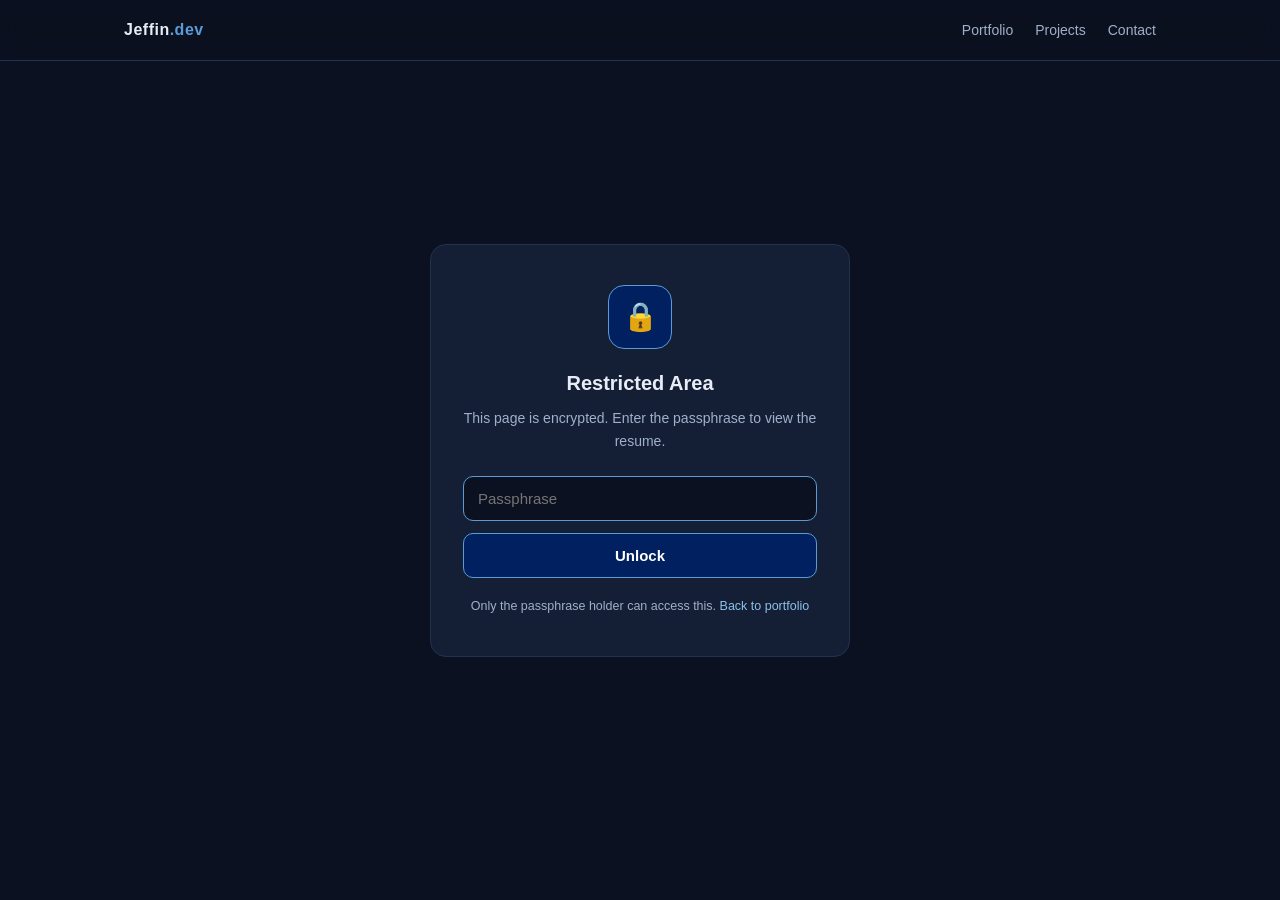
==== resume.html @ 6968bb6b "Add portfolio website with encrypted resume" ====
<!DOCTYPE html>
<html lang="en">
<head>
<meta charset="UTF-8">
<meta name="viewport" content="width=device-width, initial-scale=1.0">
<meta name="robots" content="noindex, nofollow">
<title>Resume | Restricted</title>
<link rel="icon" href="assets/img/logo_crop.png">
<link rel="stylesheet" href="assets/css/style.css">
<style>
  .gate{
    min-height:calc(100vh - 121px);
    display:flex; align-items:center; justify-content:center; padding:40px 24px;
  }
  .gate-card{
    max-width:420px; width:100%; text-align:center;
    background:var(--card); border:1px solid var(--line); border-radius:16px; padding:40px 32px;
  }
  .gate-lock{
    width:64px; height:64px; margin:0 auto 18px; border-radius:16px;
    background:var(--navy); border:1px solid var(--blue);
    display:flex; align-items:center; justify-content:center; font-size:28px;
  }
  .gate-card h1{ font-size:20px; margin-bottom:8px; }
  .gate-card p{ color:var(--muted); font-size:14px; margin-bottom:24px; }
  .gate-form{ display:flex; flex-direction:column; gap:12px; }
  .gate-form input{
    padding:13px 14px; border-radius:10px; border:1px solid var(--line);
    background:var(--bg); color:var(--ink); font-size:15px; outline:none;
  }
  .gate-form input:focus{ border-color:var(--blue); }
  .gate-form button{
    padding:13px; border-radius:10px; border:1px solid var(--blue);
    background:var(--navy); color:#fff; font-size:15px; font-weight:600; cursor:pointer;
  }
  .gate-form button:hover{ background:var(--navy-2); color:var(--accent); }
  .gate-error{ display:none; color:#ff7b7b; font-size:13.5px; margin-top:2px; }
  .gate-hint{ margin-top:18px; font-size:12.5px; color:var(--muted); }
  .gate-hint a{ color:var(--blue-2); }

  .resume-wrap{ display:none; padding:28px 12px 48px; }
  #resumeFrame{ width:100%; border:none; background:#fff; border-radius:10px; box-shadow:0 6px 30px rgba(0,0,0,.4); }
  .frame-bar{ max-width:210mm; margin:0 auto 12px; display:flex; justify-content:flex-end; }
  .frame-bar button{
    border:1px solid var(--line); background:var(--card); color:var(--ink);
    padding:9px 16px; border-radius:8px; cursor:pointer; font-size:13px;
  }
  .frame-bar button:hover{ border-color:var(--blue); color:var(--accent); }
</style>
</head>
<body>

<nav class="nav">
  <div class="container">
    <a class="brand" href="index.html">Jeffin<span>.dev</span></a>
    <div class="nav-links">
      <a href="index.html">Portfolio</a>
      <a href="index.html#projects">Projects</a>
      <a href="index.html#contact">Contact</a>
    </div>
  </div>
</nav>

<main>
  <div class="gate" id="gate">
    <div class="gate-card">
      <div class="gate-lock">&#128274;</div>
      <h1>Restricted Area</h1>
      <p>This page is encrypted. Enter the passphrase to view the resume.</p>
      <form class="gate-form" id="gateForm">
        <input type="password" id="passphrase" placeholder="Passphrase" autocomplete="off" required>
        <div class="gate-error" id="gateError">Incorrect passphrase. Try again.</div>
        <button type="submit">Unlock</button>
      </form>
      <div class="gate-hint">Only the passphrase holder can access this. <a href="index.html">Back to portfolio</a></div>
    </div>
  </div>

  <div class="resume-wrap" id="resumeWrap">
    <div class="frame-bar">
      <button onclick="printResume()">&#128424; Print / Save as PDF</button>
    </div>
    <iframe id="resumeFrame" title="Resume"></iframe>
  </div>
</main>

<script src="assets/js/resume-data.js"></script>
<script src="assets/js/resume.js"></script>
</body>
</html>
---- assets/css/style.css ----
:root{
  --navy:#002060;
  --navy-2:#0b1b38;
  --blue:#5b9bd5;
  --blue-2:#8ec1ea;
  --grey:#cfcdcd;
  --ink:#e8edf5;
  --muted:#9fb0c8;
  --bg:#0b1120;
  --bg-2:#111a2e;
  --card:#141f36;
  --line:#22324f;
  --accent:#4cc9f0;
  --font:-apple-system, BlinkMacSystemFont, "Segoe UI", Roboto, Helvetica, Arial, sans-serif;
}

*{ box-sizing:border-box; margin:0; padding:0; }
html{ scroll-behavior:smooth; }
body{
  font-family:var(--font);
  background:var(--bg);
  color:var(--ink);
  line-height:1.6;
  -webkit-font-smoothing:antialiased;
}
a{ color:var(--blue-2); text-decoration:none; }
a:hover{ text-decoration:underline; }

.container{ max-width:1080px; margin:0 auto; padding:0 24px; }

/* ---------- nav ---------- */
.nav{
  position:sticky; top:0; z-index:50;
  background:rgba(11,17,32,.82);
  backdrop-filter:blur(10px);
  border-bottom:1px solid var(--line);
}
.nav .container{ display:flex; align-items:center; justify-content:space-between; height:60px; }
.brand{ font-weight:700; letter-spacing:.5px; color:var(--ink); }
.brand span{ color:var(--blue); }
.nav-links{ display:flex; gap:22px; align-items:center; }
.nav-links a{ color:var(--muted); font-size:14px; }
.nav-links a:hover{ color:var(--ink); text-decoration:none; }
.nav-links .resume-link{
  display:inline-flex; align-items:center; gap:6px;
  border:1px solid var(--line); padding:6px 12px; border-radius:8px;
  color:var(--blue-2); font-size:13px;
}
.nav-links .resume-link:hover{ border-color:var(--blue); color:var(--accent); text-decoration:none; }
.nav-toggle{ display:none; background:none; border:none; color:var(--ink); font-size:22px; cursor:pointer; }

/* ---------- hero ---------- */
.hero{ padding:96px 0 72px; position:relative; overflow:hidden; }
.hero::before{
  content:""; position:absolute; inset:0;
  background:
    radial-gradient(600px 300px at 80% -10%, rgba(91,155,213,.18), transparent 60%),
    radial-gradient(500px 260px at 10% 110%, rgba(76,201,240,.10), transparent 60%);
  pointer-events:none;
}
.hero .container{ position:relative; }
.hero .eyebrow{
  display:inline-block; font-size:13px; letter-spacing:2px; text-transform:uppercase;
  color:var(--blue); margin-bottom:18px; border:1px solid var(--line); padding:4px 12px; border-radius:999px;
}
.hero h1{ font-size:clamp(34px, 6vw, 56px); line-height:1.1; margin-bottom:14px; }
.hero h1 .accent{ color:var(--blue); }
.hero .tagline{ font-size:clamp(16px, 2.4vw, 20px); color:var(--muted); margin-bottom:26px; max-width:640px; }
.hero .chips{ display:flex; gap:10px; flex-wrap:wrap; margin-bottom:34px; }
.hero .chip{
  font-size:13px; padding:6px 14px; border-radius:999px;
  border:1px solid var(--line); background:var(--bg-2); color:var(--blue-2);
}
.cta{ display:flex; gap:14px; flex-wrap:wrap; }
.btn{
  display:inline-block; padding:12px 22px; border-radius:10px; font-size:15px; font-weight:600;
  transition:.15s ease;
}
.btn-primary{ background:var(--navy); color:#fff; border:1px solid var(--blue); }
.btn-primary:hover{ background:var(--navy-2); color:var(--accent); text-decoration:none; }
.btn-ghost{ border:1px solid var(--line); color:var(--muted); }
.btn-ghost:hover{ border-color:var(--blue); color:var(--ink); text-decoration:none; }

/* ---------- sections ---------- */
section{ padding:72px 0; }
section:nth-of-type(even){ background:var(--bg-2); }
.sec-head{ font-size:26px; font-weight:700; margin-bottom:8px; display:flex; align-items:center; gap:10px; }
.sec-head .no{ color:var(--blue); font-family:ui-monospace, monospace; }
.sec-sub{ color:var(--muted); margin-bottom:36px; max-width:620px; }

/* about */
.about-grid{ display:grid; grid-template-columns:1fr 1fr; gap:28px; align-items:start; }
.about-card{ background:var(--card); border:1px solid var(--line); border-radius:14px; padding:24px; }
.about-card h3{ color:var(--blue-2); font-size:15px; margin-bottom:10px; text-transform:uppercase; letter-spacing:1px; }
.about-card p{ color:var(--muted); font-size:15px; }
.about-card ul{ list-style:none; }
.about-card li{ color:var(--muted); font-size:14px; padding:7px 0; border-bottom:1px dashed var(--line); display:flex; gap:10px; }
.about-card li:last-child{ border-bottom:none; }
.about-card li b{ color:var(--ink); min-width:120px; }

/* skills */
.skills{ display:grid; grid-template-columns:repeat(auto-fit, minmax(240px, 1fr)); gap:18px; }
.skill-card{ background:var(--card); border:1px solid var(--line); border-radius:14px; padding:20px; }
.skill-card h4{ color:var(--blue-2); font-size:15px; margin-bottom:12px; display:flex; align-items:center; gap:8px; }
.skill-tags{ display:flex; flex-wrap:wrap; gap:8px; }
.skill-tags span{
  font-size:12.5px; padding:5px 11px; border-radius:7px;
  background:var(--bg-2); border:1px solid var(--line); color:var(--ink);
}

/* experience */
.exp{ background:var(--card); border:1px solid var(--line); border-radius:14px; padding:26px; }
.exp .exp-top{ display:flex; justify-content:space-between; gap:16px; flex-wrap:wrap; margin-bottom:6px; }
.exp .role{ font-size:18px; font-weight:700; color:var(--ink); }
.exp .org{ color:var(--blue); font-size:15px; margin-bottom:4px; }
.exp .dates{ color:var(--muted); font-size:13px; font-family:ui-monospace, monospace; }
.exp ul{ margin-top:14px; padding-left:0; list-style:none; }
.exp li{
  color:var(--muted); font-size:14.5px; padding:7px 0 7px 20px; position:relative;
  border-bottom:1px dashed var(--line);
}
.exp li:last-child{ border-bottom:none; }
.exp li::before{ content:""; position:absolute; left:2px; top:15px; width:8px; height:8px; border-radius:2px; background:var(--blue); }

/* projects */
.projects{ display:grid; grid-template-columns:repeat(auto-fit, minmax(300px, 1fr)); gap:18px; }
.project{
  background:var(--card); border:1px solid var(--line); border-radius:14px; padding:22px;
  display:flex; flex-direction:column; gap:10px; transition:.18s ease;
}
.project:hover{ transform:translateY(-3px); border-color:var(--blue); }
.project h4{ font-size:17px; color:var(--ink); }
.project .stack{ display:flex; flex-wrap:wrap; gap:6px; margin:4px 0 6px; }
.project .stack span{
  font-size:11.5px; padding:3px 9px; border-radius:6px;
  background:rgba(91,155,213,.12); color:var(--blue-2); border:1px solid rgba(91,155,213,.25);
}
.project p{ color:var(--muted); font-size:14px; flex:1; }
.project .tags{ color:var(--accent); font-size:12.5px; }

/* certifications */
.certs{ display:grid; grid-template-columns:repeat(auto-fit, minmax(300px, 1fr)); gap:14px; }
.cert{ display:flex; gap:14px; align-items:flex-start; background:var(--card); border:1px solid var(--line); border-radius:12px; padding:16px 18px; }
.cert .badge{
  flex:0 0 auto; width:38px; height:38px; border-radius:10px;
  background:var(--navy); border:1px solid var(--blue);
  display:flex; align-items:center; justify-content:center; color:var(--blue-2); font-size:17px;
}
.cert h4{ font-size:14.5px; color:var(--ink); }
.cert .from{ color:var(--muted); font-size:13px; }

/* contact / footer */
.contact{ text-align:center; }
.contact .sec-head{ justify-content:center; }
.contact .sec-sub{ margin-left:auto; margin-right:auto; }
.contact .links{ display:flex; justify-content:center; gap:14px; flex-wrap:wrap; margin-top:8px; }
.contact .links a{ font-size:15px; }

.footer{ border-top:1px solid var(--line); padding:26px 0; text-align:center; color:var(--muted); font-size:13px; }
.footer .secret{ margin-top:6px; font-size:12.5px; }

/* reveal */
[data-reveal]{ opacity:0; transform:translateY(18px); transition:.55s ease; }
[data-reveal].visible{ opacity:1; transform:none; }

/* ---------- responsive ---------- */
@media (max-width:760px){
  .nav-toggle{ display:block; }
  .nav-links{
    display:none; position:absolute; top:60px; left:0; right:0;
    flex-direction:column; align-items:flex-start; gap:0;
    background:var(--bg); border-bottom:1px solid var(--line); padding:10px 24px 16px;
  }
  .nav-links.open{ display:flex; }
  .nav-links a{ padding:9px 0; font-size:15px; }
  .about-grid{ grid-template-columns:1fr; }
  .hero{ padding:64px 0 48px; }
  section{ padding:56px 0; }
}
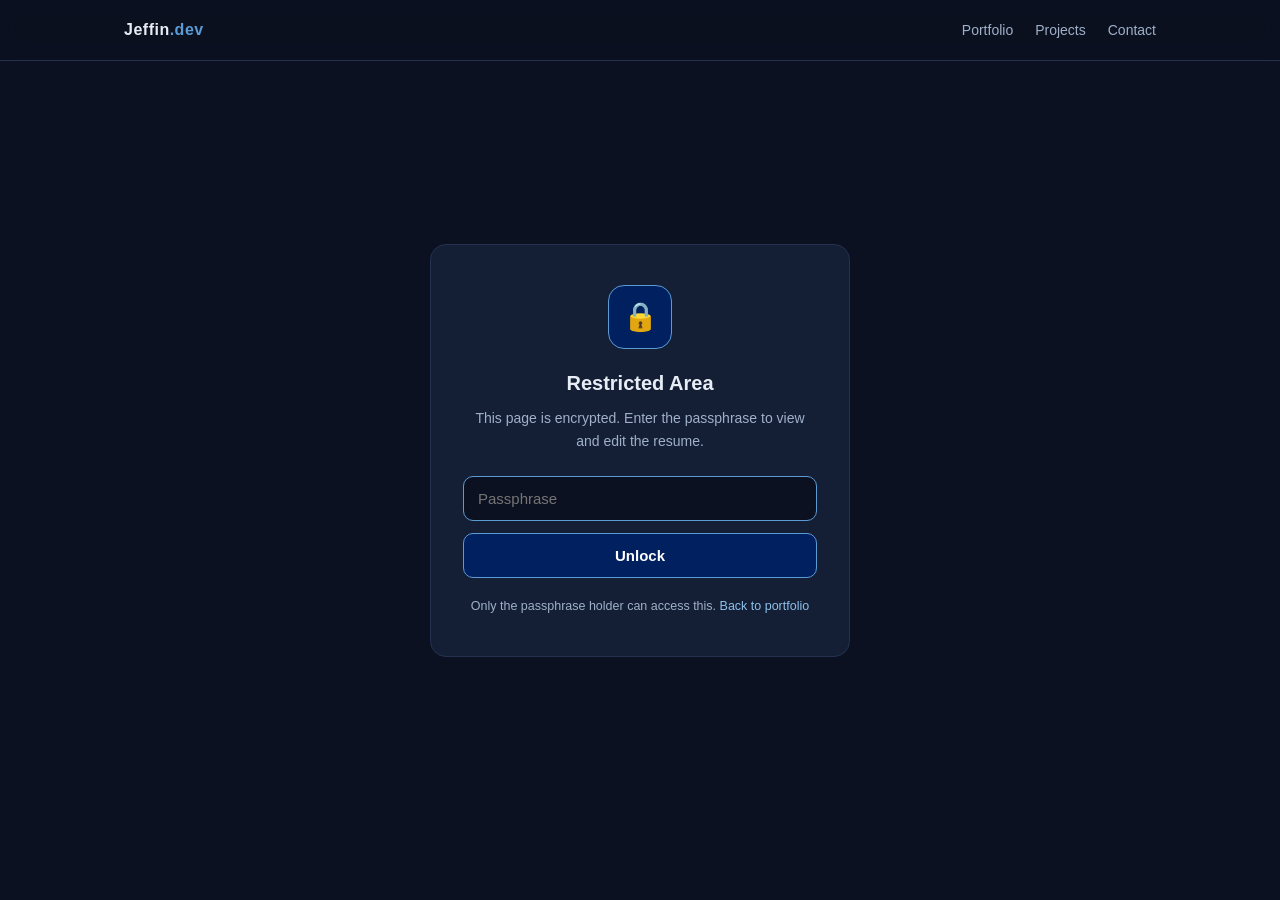
==== commit 100727c3: "Add editable resume with autosave, version history and signature upload" ====
--- a/resume.html
+++ b/resume.html
@@ -38,14 +38,45 @@
   .gate-hint{ margin-top:18px; font-size:12.5px; color:var(--muted); }
   .gate-hint a{ color:var(--blue-2); }
 
-  .resume-wrap{ display:none; padding:28px 12px 48px; }
+  .resume-wrap{ display:none; padding:24px 12px 60px; max-width:210mm; margin:0 auto; }
+
+  .resume-toolbar{
+    display:none; flex-wrap:wrap; align-items:center; gap:8px;
+    position:relative; margin-bottom:12px;
+    background:var(--card); border:1px solid var(--line); border-radius:12px; padding:10px 12px;
+  }
+  .resume-toolbar.open{ display:flex; }
+  .tb-left, .tb-right{ display:flex; align-items:center; gap:8px; flex-wrap:wrap; }
+  .tb-right{ margin-left:auto; }
+  .resume-toolbar button{
+    border:1px solid var(--line); background:var(--bg-2); color:var(--ink);
+    padding:8px 13px; border-radius:8px; cursor:pointer; font-size:13px;
+  }
+  .resume-toolbar button:hover{ border-color:var(--blue); color:var(--accent); }
+  .resume-toolbar button.primary{ background:var(--navy); color:#fff; border-color:var(--blue); }
+  .resume-toolbar button.primary:hover{ background:var(--navy-2); color:var(--accent); }
+  .tb-status{ font-size:12px; color:var(--muted); }
+  .tb-status.saved{ color:var(--accent); }
+
+  .history-panel{
+    display:none; position:absolute; top:calc(100% - 4px); left:12px; z-index:20;
+    width:min(420px, 90vw); max-height:340px; overflow:auto;
+    background:var(--card); border:1px solid var(--line); border-radius:12px;
+    box-shadow:0 18px 50px rgba(0,0,0,.5); padding:12px;
+  }
+  .history-panel.open{ display:block; }
+  .hist-head{ display:flex; justify-content:space-between; align-items:baseline; gap:10px; margin-bottom:8px; }
+  .hist-head b{ font-size:13.5px; }
+  .hist-head span{ font-size:11px; color:var(--muted); }
+  .hist-empty{ font-size:12.5px; color:var(--muted); padding:6px 0; }
+  .hist-row{ display:flex; align-items:center; gap:8px; padding:7px 0; border-top:1px solid var(--line); }
+  .hist-meta{ flex:1 1 auto; min-width:0; display:flex; flex-direction:column; }
+  .hist-meta b{ font-size:12.5px; font-weight:600; }
+  .hist-meta span{ font-size:11px; color:var(--muted); }
+  .hist-row button{ padding:5px 10px; font-size:12px; }
+  .hist-row button.ghost{ background:transparent; color:var(--muted); }
+
   #resumeFrame{ width:100%; border:none; background:#fff; border-radius:10px; box-shadow:0 6px 30px rgba(0,0,0,.4); }
-  .frame-bar{ max-width:210mm; margin:0 auto 12px; display:flex; justify-content:flex-end; }
-  .frame-bar button{
-    border:1px solid var(--line); background:var(--card); color:var(--ink);
-    padding:9px 16px; border-radius:8px; cursor:pointer; font-size:13px;
-  }
-  .frame-bar button:hover{ border-color:var(--blue); color:var(--accent); }
 </style>
 </head>
 <body>
@@ -66,7 +97,7 @@
     <div class="gate-card">
       <div class="gate-lock">&#128274;</div>
       <h1>Restricted Area</h1>
-      <p>This page is encrypted. Enter the passphrase to view the resume.</p>
+      <p>This page is encrypted. Enter the passphrase to view and edit the resume.</p>
       <form class="gate-form" id="gateForm">
         <input type="password" id="passphrase" placeholder="Passphrase" autocomplete="off" required>
         <div class="gate-error" id="gateError">Incorrect passphrase. Try again.</div>
@@ -77,9 +108,30 @@
   </div>
 
   <div class="resume-wrap" id="resumeWrap">
-    <div class="frame-bar">
-      <button onclick="printResume()">&#128424; Print / Save as PDF</button>
+    <div class="resume-toolbar" id="resumeToolbar">
+      <div class="tb-left">
+        <button id="btnSave" class="primary" type="button">Save version</button>
+        <button id="btnHistory" type="button">History</button>
+        <button id="btnSig" type="button">Upload signature</button>
+        <button id="btnExport" type="button">Export HTML</button>
+        <button id="btnRevert" type="button">Revert to original</button>
+      </div>
+      <div class="tb-right">
+        <span class="tb-status" id="resumeStatus">Ready</span>
+        <button id="btnPrint" type="button">Print / Save as PDF</button>
+      </div>
+
+      <input type="file" id="sigInput" accept="image/*" hidden>
+
+      <div class="history-panel" id="historyPanel">
+        <div class="hist-head">
+          <b>Version history</b>
+          <span>saved in this browser</span>
+        </div>
+        <div class="hist-list" id="historyList"></div>
+      </div>
     </div>
+
     <iframe id="resumeFrame" title="Resume"></iframe>
   </div>
 </main>
